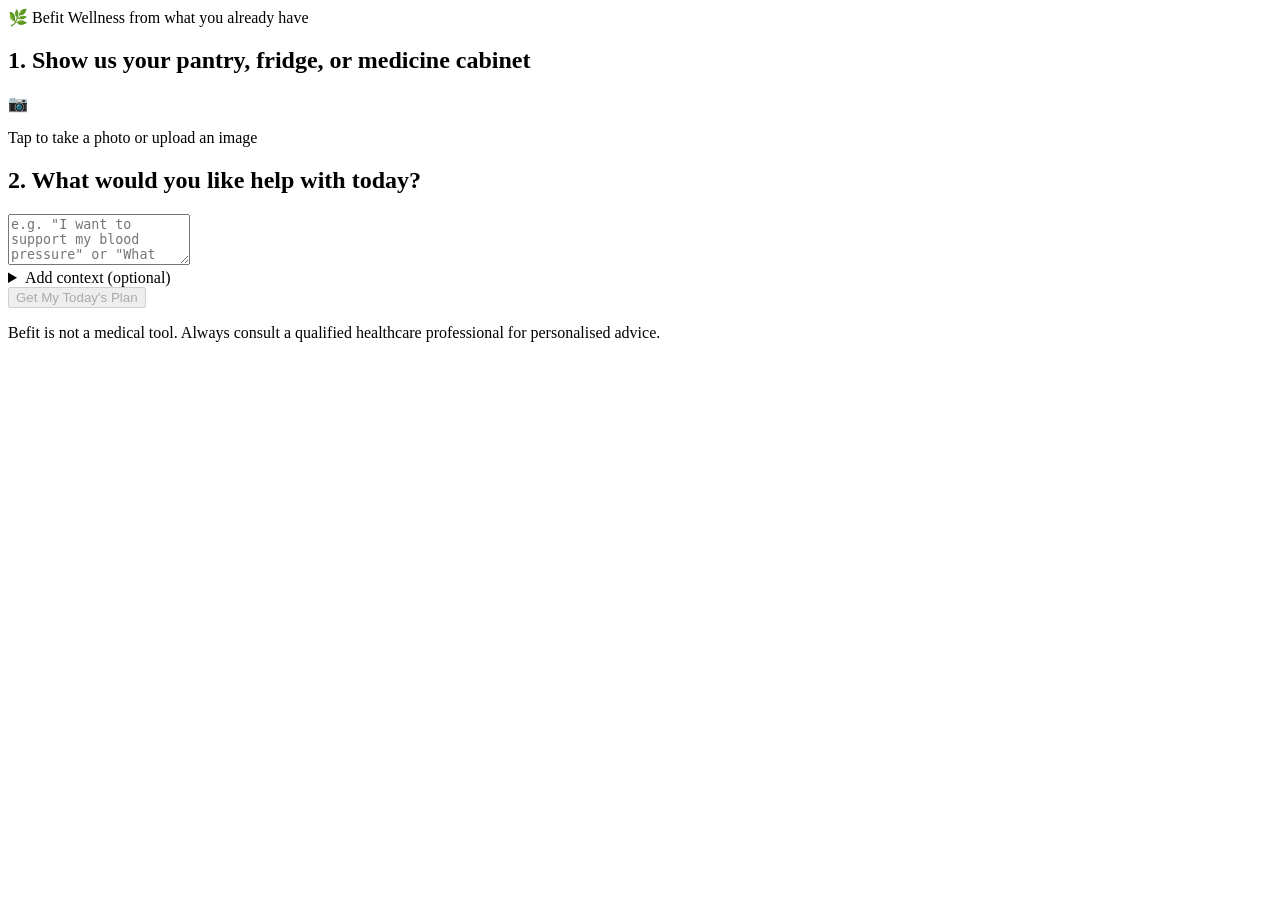
==== frontend/index.html @ 1a4b56b6 "fix: wrong asset paths for style.css and app.js; broken static mount; file visibility" ====
<!DOCTYPE html>
<html lang="en">
<head>
  <meta charset="UTF-8" />
  <meta name="viewport" content="width=device-width, initial-scale=1.0" />
  <title>Befit – Your Today's Plan</title>
  <link rel="stylesheet" href="/style.css" />
</head>
<body>

  <!-- ── Header ── -->
  <header class="app-header">
    <div class="header-inner">
      <span class="logo">🌿 Befit</span>
      <span class="tagline">Wellness from what you already have</span>
    </div>
  </header>

  <main class="app-main">

    <!-- ── Step 1 – Upload / Capture ── -->
    <section class="card" id="section-upload">
      <h2 class="card-title">1. Show us your pantry, fridge, or medicine cabinet</h2>

      <div class="upload-area" id="upload-area" role="button" tabindex="0"
           aria-label="Click or tap to choose an image">
        <!-- Preview image: hidden until a file is chosen -->
        <img id="preview-img" class="preview-img" style="display:none" alt="Preview of your uploaded image" />
        <!-- Placeholder: hidden once a file is chosen -->
        <div id="upload-placeholder" class="upload-placeholder">
          <span class="upload-icon">📷</span>
          <p>Tap to take a photo or upload an image</p>
        </div>
      </div>

      <!-- Hidden real file input – triggered by clicking the upload area -->
      <input type="file" id="file-input" accept="image/*" capture="environment"
             style="position:absolute;width:1px;height:1px;opacity:0;overflow:hidden" />
    </section>

    <!-- ── Step 2 – Question ── -->
    <section class="card" id="section-query">
      <h2 class="card-title">2. What would you like help with today?</h2>
      <textarea
        id="user-query"
        class="query-input"
        rows="3"
        placeholder='e.g. "I want to support my blood pressure" or "What's a quick healthy lunch from what I have?"'
        aria-label="Your wellness question"
      ></textarea>

      <!-- Optional context toggles -->
      <details class="context-details">
        <summary>Add context (optional)</summary>
        <div class="context-grid">
          <label>
            Goal
            <select id="ctx-goal" class="ctx-select">
              <option value="">— choose —</option>
              <option value="blood pressure">Blood pressure</option>
              <option value="energy">Energy</option>
              <option value="weight management">Weight management</option>
              <option value="general health">General health</option>
            </select>
          </label>
          <label>
            This plan is for
            <select id="ctx-person" class="ctx-select">
              <option value="">— choose —</option>
              <option value="self">Myself</option>
              <option value="elder">An elder I care for</option>
              <option value="family">My family</option>
            </select>
          </label>
          <label class="full-width">
            Dietary constraints (comma-separated)
            <input type="text" id="ctx-constraints" class="ctx-input"
                   placeholder="e.g. vegetarian, low-sodium, nut allergy" />
          </label>
        </div>
      </details>
    </section>

    <!-- ── Submit ── -->
    <button id="btn-submit" class="btn-primary" disabled>
      <span id="btn-label">Get My Today's Plan</span>
      <span id="btn-spinner" class="spinner" style="display:none" aria-hidden="true"></span>
    </button>

    <!-- ── Error banner ── -->
    <div id="error-banner" class="error-banner" style="display:none" role="alert"></div>

    <!-- ── Today's Plan card (hidden until a result arrives) ── -->
    <section id="today-card" class="today-card" style="display:none" aria-live="polite">

      <header class="tc-header">
        <h2 class="tc-title">🌟 Today's Plan</h2>
        <p id="tc-goal" class="tc-goal"></p>
      </header>

      <!-- Detected items -->
      <div class="tc-section" id="tc-items-section" style="display:none">
        <h3 class="tc-section-title">🛒 Items we noticed</h3>
        <ul id="tc-items" class="chip-list"></ul>
      </div>

      <!-- Risk flags -->
      <div class="tc-section" id="tc-flags-section" style="display:none">
        <h3 class="tc-section-title">🔍 Things to be aware of</h3>
        <ul id="tc-flags" class="flag-list"></ul>
      </div>

      <!-- Actions -->
      <div class="tc-section">
        <h3 class="tc-section-title">✅ Your micro-actions for today</h3>
        <ol id="tc-actions" class="action-list"></ol>
      </div>

      <!-- Why -->
      <div class="tc-section tc-why">
        <h3 class="tc-section-title">💡 Why this matters</h3>
        <p id="tc-why"></p>
      </div>

      <!-- Limitations -->
      <div class="tc-section tc-limitations">
        <p id="tc-limitations"></p>
      </div>

      <!-- Start over -->
      <button class="btn-secondary" id="btn-reset">Start a new scan</button>
    </section>

  </main>

  <footer class="app-footer">
    <p>Befit is not a medical tool. Always consult a qualified healthcare professional for personalised advice.</p>
  </footer>

  <script src="/app.js"></script>
</body>
</html>
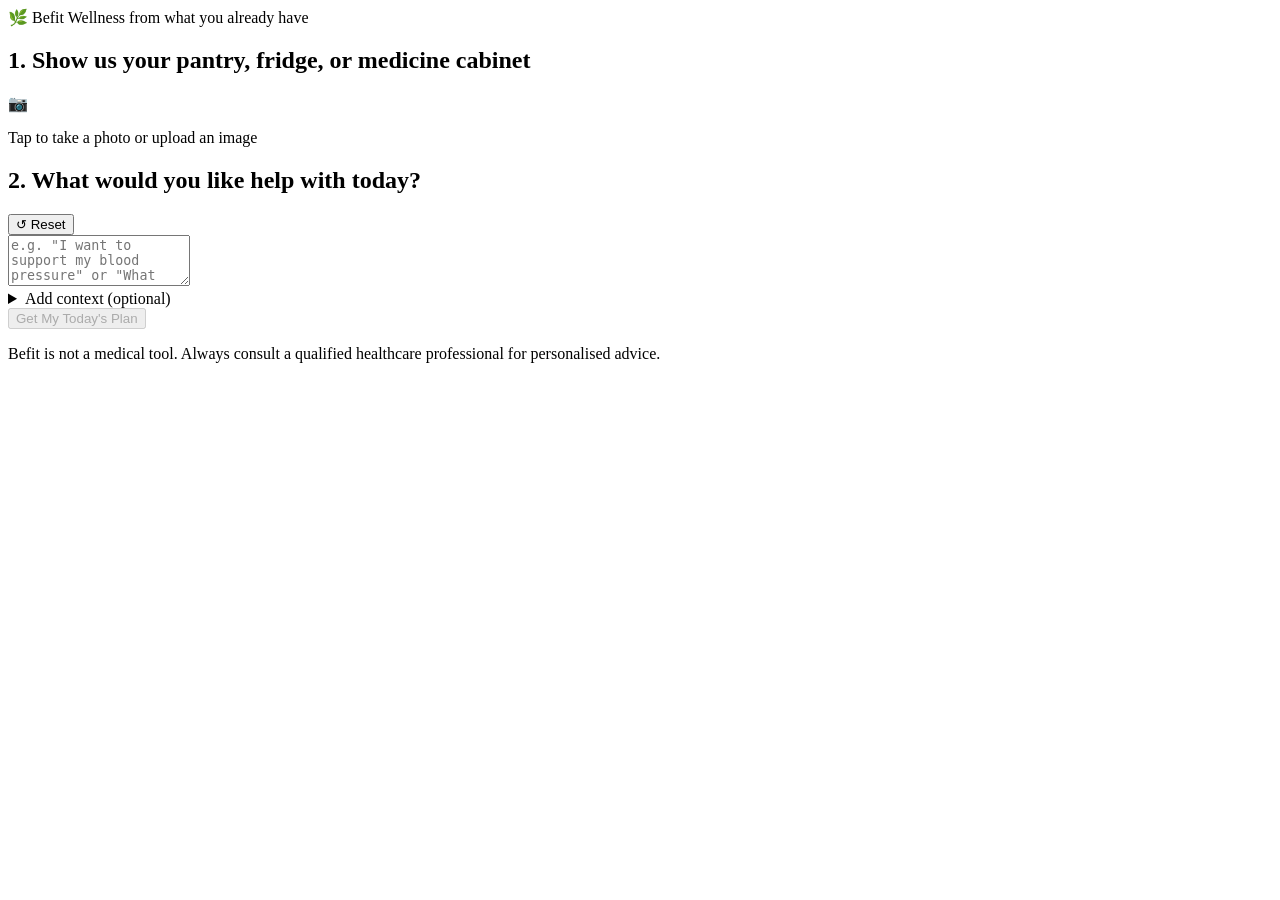
==== commit 4add01c8: "feat: add reset button to clear query entry" ====
--- a/frontend/index.html
+++ b/frontend/index.html
@@ -40,7 +40,11 @@
 
     <!-- ── Step 2 – Question ── -->
     <section class="card" id="section-query">
-      <h2 class="card-title">2. What would you like help with today?</h2>
+      <div class="query-header">
+        <h2 class="card-title">2. What would you like help with today?</h2>
+        <button id="btn-reset-query" class="btn-reset-query" type="button"
+                aria-label="Reset question and context fields">&#x21BA; Reset</button>
+      </div>
       <textarea
         id="user-query"
         class="query-input"
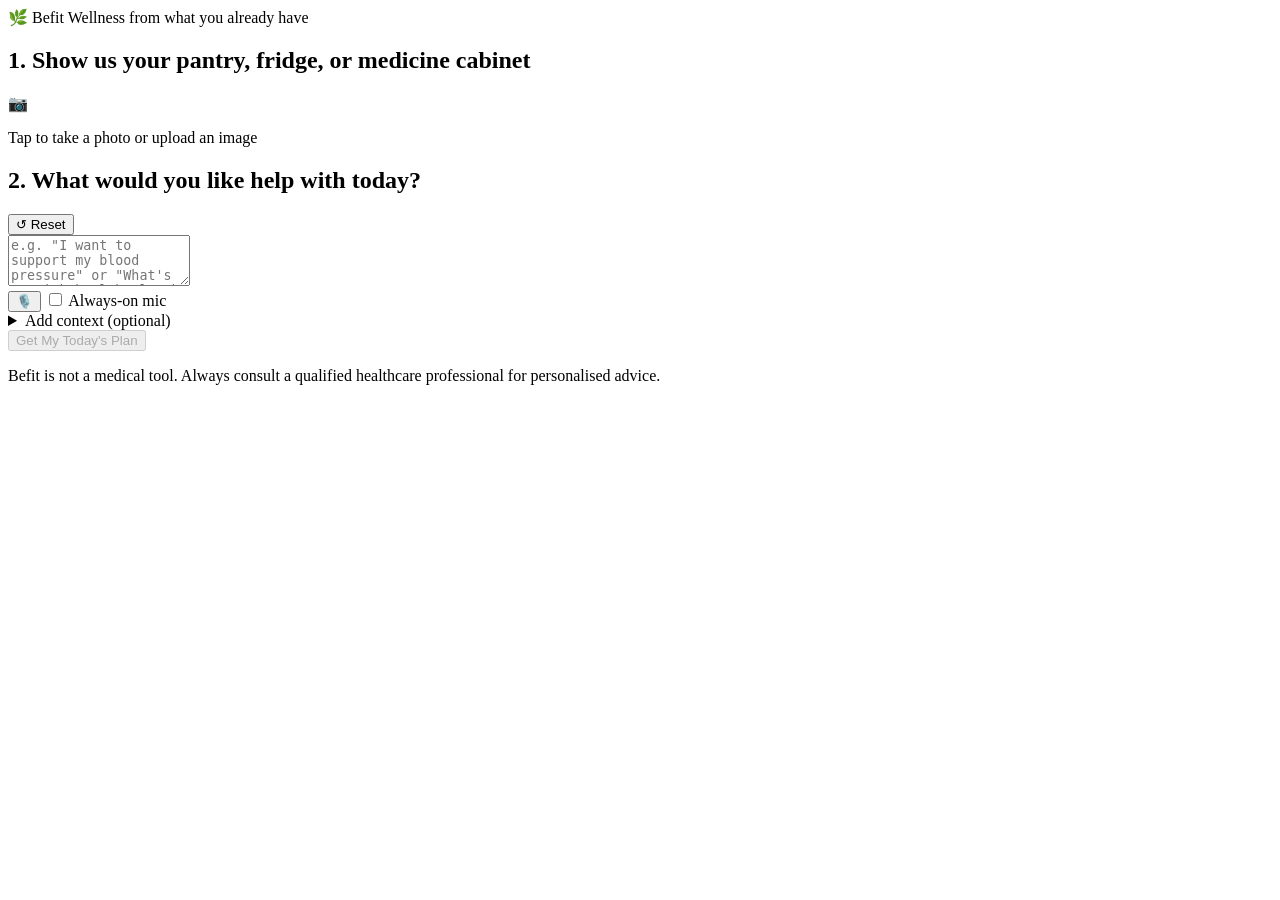
==== commit c57fe10d: "feat: add mic button for voice queries, toggle for always-on listening or click" ====
--- a/frontend/index.html
+++ b/frontend/index.html
@@ -49,9 +49,31 @@
         id="user-query"
         class="query-input"
         rows="3"
-        placeholder='e.g. "I want to support my blood pressure" or "What's a quick healthy lunch from what I have?"'
+        placeholder='e.g. "I want to support my blood pressure" or "What&apos;s a quick healthy lunch from what I have?"'
         aria-label="Your wellness question"
       ></textarea>
+
+      <!-- Voice input toolbar -->
+      <div class="voice-toolbar">
+        <button id="btn-mic" type="button"
+                aria-label="Start voice input"
+                aria-pressed="false">
+          <span id="mic-icon">🎙️</span>
+        </button>
+
+        <label class="toggle-label">
+          <input type="checkbox" id="toggle-always-on"
+                 role="switch"
+                 aria-label="Keep microphone always on" />
+          <span class="toggle-track"><span class="toggle-thumb"></span></span>
+          <span class="toggle-text">Always-on mic</span>
+        </label>
+
+        <span id="mic-status" class="mic-status"
+              aria-live="polite" aria-atomic="true"></span>
+      </div>
+
+      <div id="mic-error" class="mic-error" role="alert" style="display:none"></div>
 
       <!-- Optional context toggles -->
       <details class="context-details">
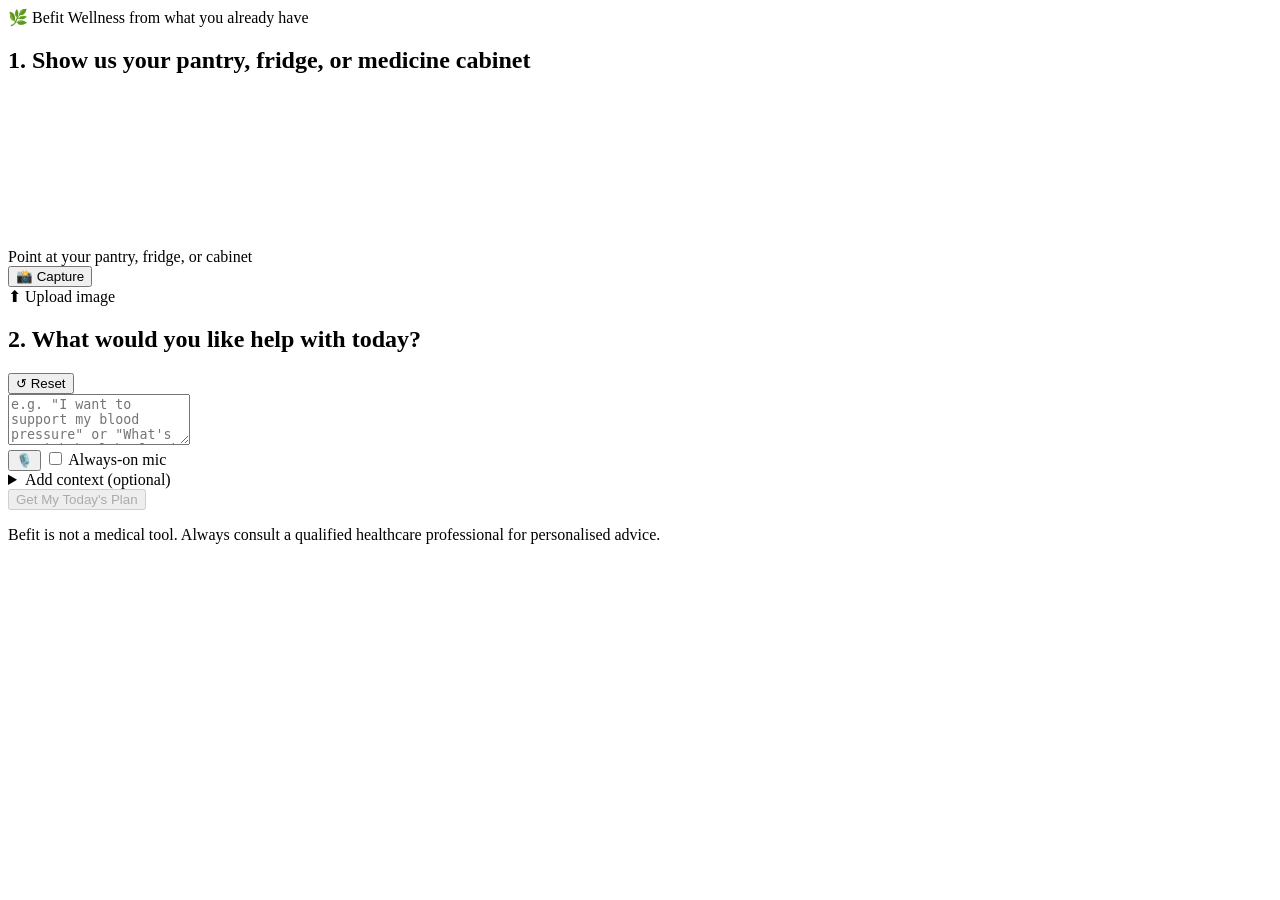
==== commit 797f826a: "feat: add live camera frame capture to Step 1 - Replace static upload area with live <video> feed (r" ====
--- a/frontend/index.html
+++ b/frontend/index.html
@@ -18,24 +18,46 @@
 
   <main class="app-main">
 
-    <!-- ── Step 1 – Upload / Capture ── -->
+    <!-- ── Step 1 – Live Camera / Upload ── -->
     <section class="card" id="section-upload">
       <h2 class="card-title">1. Show us your pantry, fridge, or medicine cabinet</h2>
 
-      <div class="upload-area" id="upload-area" role="button" tabindex="0"
-           aria-label="Click or tap to choose an image">
-        <!-- Preview image: hidden until a file is chosen -->
-        <img id="preview-img" class="preview-img" style="display:none" alt="Preview of your uploaded image" />
-        <!-- Placeholder: hidden once a file is chosen -->
-        <div id="upload-placeholder" class="upload-placeholder">
-          <span class="upload-icon">📷</span>
-          <p>Tap to take a photo or upload an image</p>
+      <!-- Live camera view (default) -->
+      <div class="camera-container" id="camera-container">
+        <video id="camera-feed" class="camera-feed" autoplay playsinline muted
+               aria-label="Live camera feed – point at your pantry, fridge, or cabinet"></video>
+        <div class="camera-overlay">
+          <span class="camera-hint">Point at your pantry, fridge, or cabinet</span>
         </div>
-      </div>
-
-      <!-- Hidden real file input – triggered by clicking the upload area -->
-      <input type="file" id="file-input" accept="image/*" capture="environment"
-             style="position:absolute;width:1px;height:1px;opacity:0;overflow:hidden" />
+        <div class="camera-controls">
+          <button id="btn-capture" class="btn-capture" type="button" aria-label="Capture frame">
+            <span class="capture-icon">📸</span>
+            <span>Capture</span>
+          </button>
+          <button id="btn-switch-cam" class="btn-icon-sm" type="button"
+                  aria-label="Switch camera" title="Switch camera" style="display:none">🔄</button>
+        </div>
+      </div>
+
+      <!-- Captured / uploaded preview -->
+      <div class="preview-container" id="preview-container" style="display:none">
+        <img id="preview-img" class="preview-img" alt="Captured or uploaded image preview" />
+        <button id="btn-retake" class="btn-retake" type="button" aria-label="Retake or change image">
+          ↩ Retake
+        </button>
+      </div>
+
+      <!-- Camera error -->
+      <div id="camera-error" class="camera-error" role="alert" style="display:none"></div>
+
+      <!-- Upload fallback -->
+      <div class="upload-toolbar">
+        <label class="btn-upload-label" aria-label="Upload an image instead">
+          <span>⬆ Upload image</span>
+          <input type="file" id="file-input" accept="image/*"
+                 style="position:absolute;width:1px;height:1px;opacity:0;overflow:hidden" />
+        </label>
+      </div>
     </section>
 
     <!-- ── Step 2 – Question ── -->
@@ -75,7 +97,7 @@
 
       <div id="mic-error" class="mic-error" role="alert" style="display:none"></div>
 
-      <!-- Optional context toggles -->
+      <!-- Optional context -->
       <details class="context-details">
         <summary>Add context (optional)</summary>
         <div class="context-grid">
@@ -116,7 +138,7 @@
     <!-- ── Error banner ── -->
     <div id="error-banner" class="error-banner" style="display:none" role="alert"></div>
 
-    <!-- ── Today's Plan card (hidden until a result arrives) ── -->
+    <!-- ── Today's Plan card ── -->
     <section id="today-card" class="today-card" style="display:none" aria-live="polite">
 
       <header class="tc-header">
@@ -124,6 +146,33 @@
         <p id="tc-goal" class="tc-goal"></p>
       </header>
 
+      <!-- ── TTS player bar ── -->
+      <div class="tts-bar" id="tts-bar" style="display:none"
+           role="group" aria-label="Listen to your plan">
+        <button id="btn-tts-play" class="tts-btn tts-btn--play" type="button"
+                aria-label="Listen to plan">
+          <span class="tts-icon">🔊</span>
+          <span class="tts-label">Listen</span>
+        </button>
+        <button id="btn-tts-pause" class="tts-btn" type="button"
+                aria-label="Pause audio" style="display:none">
+          <span class="tts-icon">⏸</span>
+          <span class="tts-label">Pause</span>
+        </button>
+        <button id="btn-tts-stop" class="tts-btn" type="button"
+                aria-label="Stop audio" style="display:none">
+          <span class="tts-icon">⏹</span>
+          <span class="tts-label">Stop</span>
+        </button>
+        <button id="btn-tts-restart" class="tts-btn" type="button"
+                aria-label="Restart audio" style="display:none">
+          <span class="tts-icon">🔄</span>
+          <span class="tts-label">Restart</span>
+        </button>
+        <span id="tts-status" class="tts-status"
+              aria-live="polite" aria-atomic="true"></span>
+      </div>
+
       <!-- Detected items -->
       <div class="tc-section" id="tc-items-section" style="display:none">
         <h3 class="tc-section-title">🛒 Items we noticed</h3>
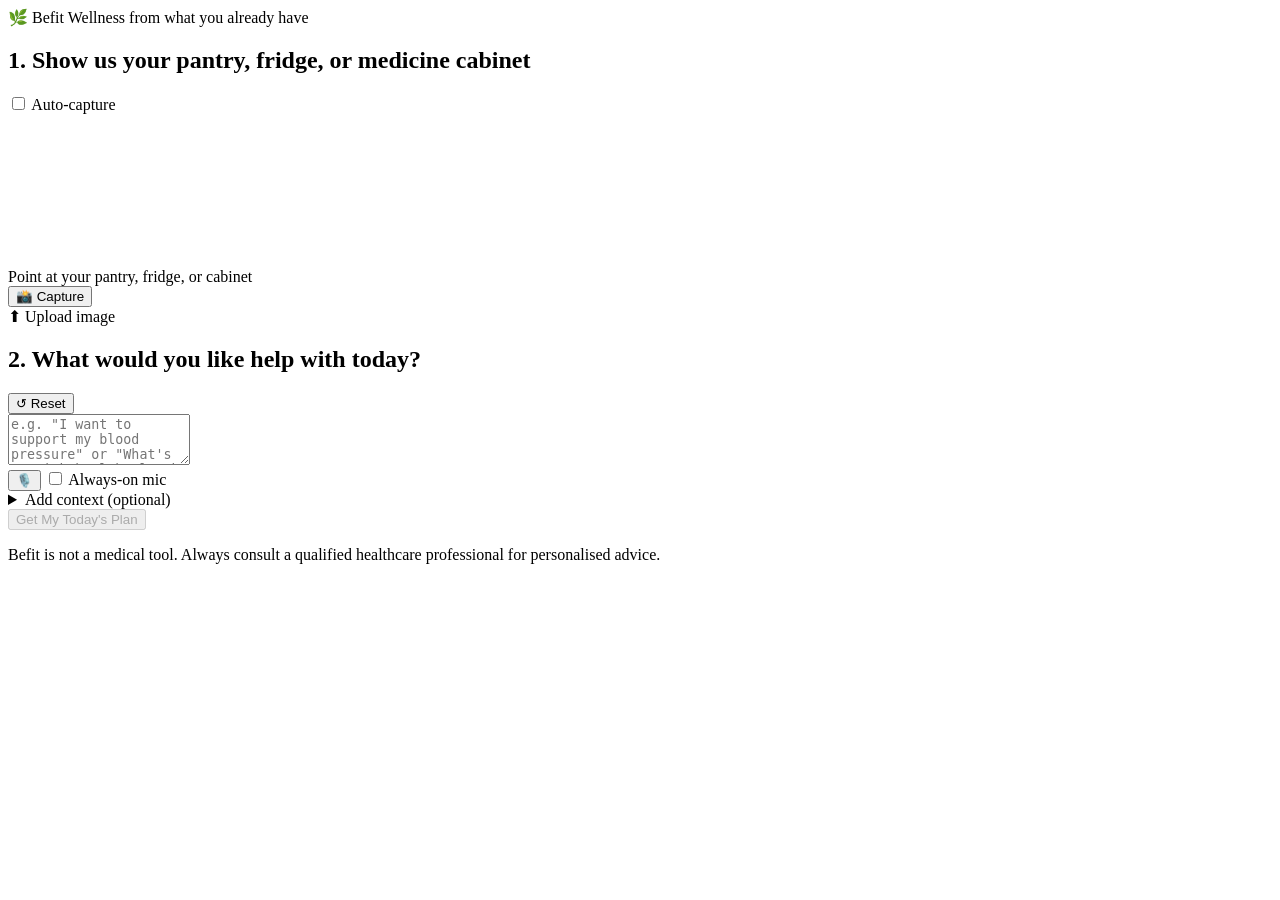
==== commit 5f7e5ecc: "feat: auto-capture toggle + WebSpeech TTS fallback; update all source docs Features - Auto-capture t" ====
--- a/frontend/index.html
+++ b/frontend/index.html
@@ -20,14 +20,24 @@
 
     <!-- ── Step 1 – Live Camera / Upload ── -->
     <section class="card" id="section-upload">
-      <h2 class="card-title">1. Show us your pantry, fridge, or medicine cabinet</h2>
+      <div class="upload-header">
+        <h2 class="card-title">1. Show us your pantry, fridge, or medicine cabinet</h2>
+        <!-- Auto-capture toggle -->
+        <label class="toggle-label" id="auto-capture-toggle-label">
+          <input type="checkbox" id="toggle-auto-capture"
+                 role="switch"
+                 aria-label="Enable automatic frame capture" />
+          <span class="toggle-track"><span class="toggle-thumb"></span></span>
+          <span class="toggle-text">Auto-capture</span>
+        </label>
+      </div>
 
       <!-- Live camera view (default) -->
       <div class="camera-container" id="camera-container">
         <video id="camera-feed" class="camera-feed" autoplay playsinline muted
                aria-label="Live camera feed – point at your pantry, fridge, or cabinet"></video>
         <div class="camera-overlay">
-          <span class="camera-hint">Point at your pantry, fridge, or cabinet</span>
+          <span class="camera-hint" id="camera-hint">Point at your pantry, fridge, or cabinet</span>
         </div>
         <div class="camera-controls">
           <button id="btn-capture" class="btn-capture" type="button" aria-label="Capture frame">
@@ -150,27 +160,28 @@
       <div class="tts-bar" id="tts-bar" style="display:none"
            role="group" aria-label="Listen to your plan">
         <button id="btn-tts-play" class="tts-btn tts-btn--play" type="button"
-                aria-label="Listen to plan">
+                aria-label="Resume audio (say: play)">
+          <span class="tts-icon">▶️</span>
+          <span class="tts-label">Play</span>
+        </button>
+        <button id="btn-tts-pause" class="tts-btn" type="button"
+                aria-label="Pause audio (say: pause)" style="display:none">
+          <span class="tts-icon">⏸</span>
+          <span class="tts-label">Pause</span>
+        </button>
+        <button id="btn-tts-stop" class="tts-btn" type="button"
+                aria-label="Stop audio (say: stop)" style="display:none">
+          <span class="tts-icon">⏹</span>
+          <span class="tts-label">Stop</span>
+        </button>
+        <button id="btn-tts-restart" class="tts-btn tts-btn--listen" type="button"
+                aria-label="Listen from beginning (say: listen)" style="display:none">
           <span class="tts-icon">🔊</span>
           <span class="tts-label">Listen</span>
         </button>
-        <button id="btn-tts-pause" class="tts-btn" type="button"
-                aria-label="Pause audio" style="display:none">
-          <span class="tts-icon">⏸</span>
-          <span class="tts-label">Pause</span>
-        </button>
-        <button id="btn-tts-stop" class="tts-btn" type="button"
-                aria-label="Stop audio" style="display:none">
-          <span class="tts-icon">⏹</span>
-          <span class="tts-label">Stop</span>
-        </button>
-        <button id="btn-tts-restart" class="tts-btn" type="button"
-                aria-label="Restart audio" style="display:none">
-          <span class="tts-icon">🔄</span>
-          <span class="tts-label">Restart</span>
-        </button>
         <span id="tts-status" class="tts-status"
               aria-live="polite" aria-atomic="true"></span>
+        <span class="tts-voice-hint" aria-hidden="true">Say: listen &bull; play &bull; pause &bull; stop</span>
       </div>
 
       <!-- Detected items -->
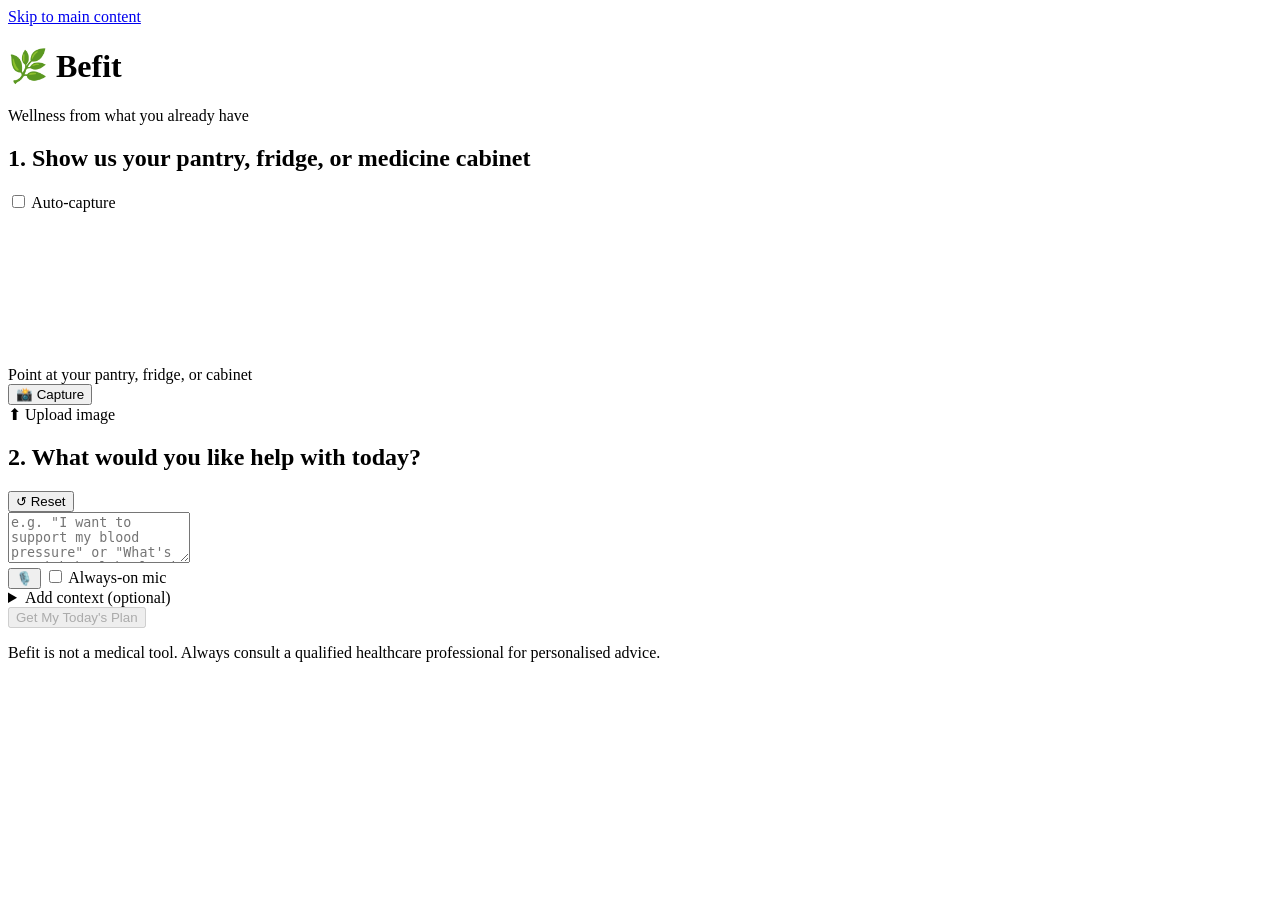
==== commit 75ff06ec: "fix(a11y): skip nav link, h1 heading, WCAG AA focus ring + Listen button contrast, 44px touch target" ====
--- a/frontend/index.html
+++ b/frontend/index.html
@@ -8,15 +8,19 @@
 </head>
 <body>
 
+  <!-- ── Skip navigation (WCAG 2.4.1 – Level A) ── -->
+  <a class="skip-nav" href="#main-content">Skip to main content</a>
+
+
   <!-- ── Header ── -->
   <header class="app-header">
     <div class="header-inner">
-      <span class="logo">🌿 Befit</span>
+      <h1 class="logo">🌿 Befit</h1>
       <span class="tagline">Wellness from what you already have</span>
     </div>
   </header>
 
-  <main class="app-main">
+  <main class="app-main" id="main-content">
 
     <!-- ── Step 1 – Live Camera / Upload ── -->
     <section class="card" id="section-upload">
